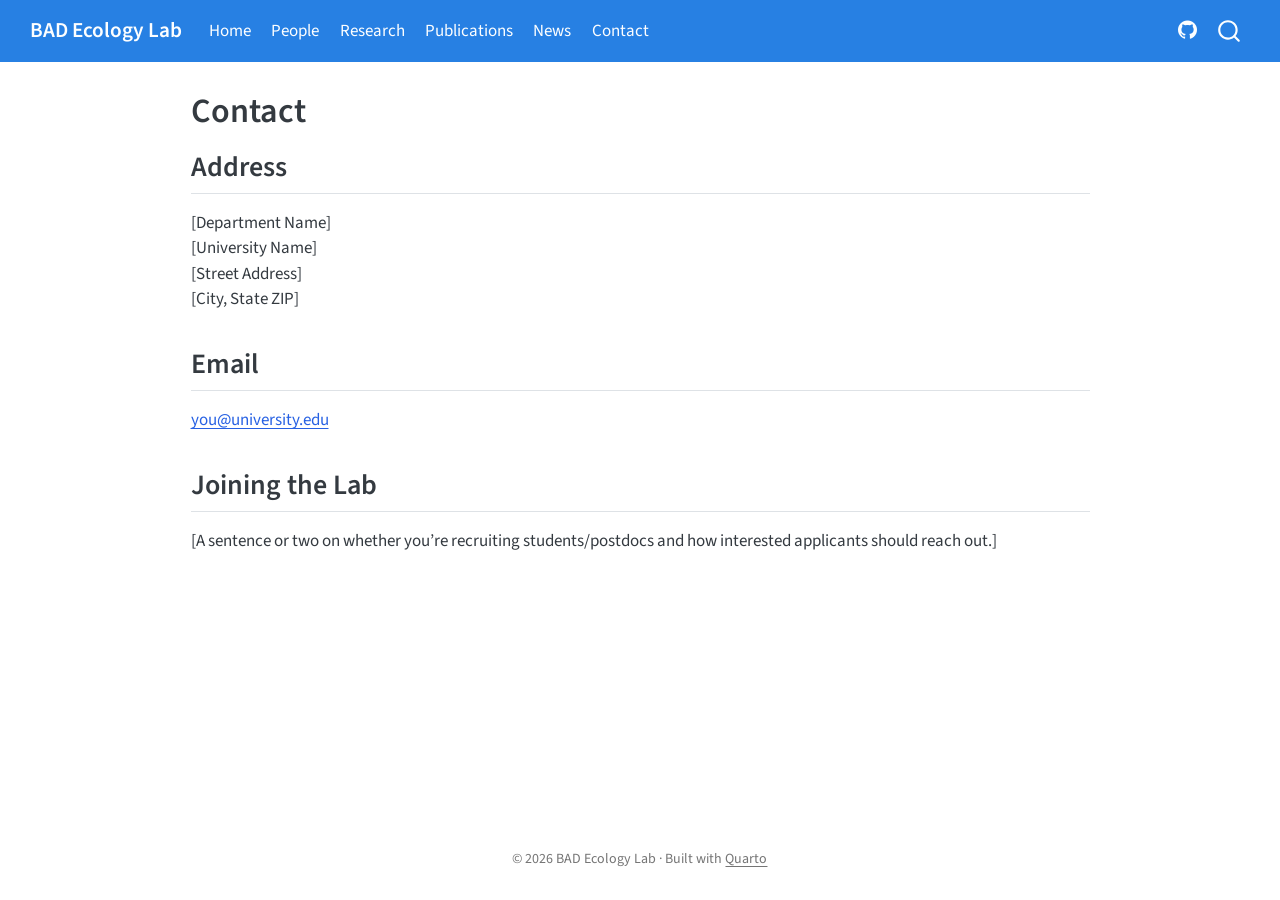
==== contact.html @ 3cd4a0d5 "Built site for gh-pages" ====
<!DOCTYPE html>
<html xmlns="http://www.w3.org/1999/xhtml" lang="en" xml:lang="en"><head>

<meta charset="utf-8">
<meta name="generator" content="quarto-1.10.18">

<meta name="viewport" content="width=device-width, initial-scale=1.0, user-scalable=yes">


<title>Contact – BAD Ecology Lab</title>
<style>
/* Default styles provided by pandoc.
** See https://pandoc.org/MANUAL.html#variables-for-html for config info.
*/
span.smallcaps{font-variant: small-caps;}
div.columns{display: flex; gap: 1.5em;}
div.column{flex: auto;}
@media screen {
div.columns{gap: min(4vw, 1.5em);}
div.column{overflow-x: auto;}
}
div.hanging-indent{margin-left: 1.5em; text-indent: -1.5em;}
ul.task-list{list-style: none;}
ul.task-list li input[type="checkbox"] {
  width: 0.8em;
  margin: 0 0.8em 0.2em -1em; /* quarto-specific, see https://github.com/quarto-dev/quarto-cli/issues/4556 */ 
  vertical-align: middle;
}
</style>


<script src="site_libs/quarto-nav/quarto-nav.js"></script>
<script src="site_libs/quarto-nav/headroom.min.js"></script>
<script src="site_libs/clipboard/clipboard.min.js"></script>
<script src="site_libs/quarto-search/autocomplete.umd.js"></script>
<script src="site_libs/quarto-search/fuse.min.js"></script>
<script src="site_libs/quarto-search/quarto-search.js"></script>
<meta name="quarto:offset" content="./">
<script src="site_libs/quarto-html/quarto.js" type="module"></script>
<script src="site_libs/quarto-html/tabsets/tabsets.js" type="module"></script>
<script src="site_libs/quarto-html/popper.min.js"></script>
<script src="site_libs/quarto-html/tippy.umd.min.js"></script>
<script src="site_libs/quarto-html/anchor.min.js"></script>
<link href="site_libs/quarto-html/tippy.css" rel="stylesheet">
<link href="site_libs/quarto-html/quarto-syntax-highlighting-64a204ab8560d761af7679ceaba22944.css" rel="stylesheet" id="quarto-text-highlighting-styles">
<script src="site_libs/bootstrap/bootstrap.min.js"></script>
<link href="site_libs/bootstrap/bootstrap-icons.css" rel="stylesheet">
<link href="site_libs/bootstrap/bootstrap-cc9a6e9edfa2cc96fd8eba962ce24035.min.css" rel="stylesheet" append-hash="true" id="quarto-bootstrap" data-mode="light">
<script id="quarto-search-options" type="application/json">{
  "location": "navbar",
  "copy-button": false,
  "collapse-after": 3,
  "panel-placement": "end",
  "type": "overlay",
  "limit": 50,
  "keyboard-shortcut": [
    "f",
    "/",
    "s"
  ],
  "show-item-context": false,
  "language": {
    "search-no-results-text": "No results",
    "search-matching-documents-text": "matching documents",
    "search-copy-link-title": "Copy link to search",
    "search-hide-matches-text": "Hide additional matches",
    "search-more-match-text": "more match in this document",
    "search-more-matches-text": "more matches in this document",
    "search-clear-button-title": "Clear",
    "search-text-placeholder": "",
    "search-detached-cancel-button-title": "Cancel",
    "search-submit-button-title": "Submit",
    "search-label": "Search"
  }
}</script>


<link rel="stylesheet" href="styles.css">
</head>

<body class="nav-fixed fullcontent quarto-light">

<div id="quarto-search-results"></div>
  <header id="quarto-header" class="headroom fixed-top">
    <nav class="navbar navbar-expand-lg " data-bs-theme="dark">
      <div class="navbar-container container-fluid">
      <div class="navbar-brand-container mx-auto">
    <a class="navbar-brand" href="./index.html">
    <span class="navbar-title">BAD Ecology Lab</span>
    </a>
  </div>
            <div id="quarto-search" class="" title="Search"></div>
          <button class="navbar-toggler" type="button" data-bs-toggle="collapse" data-bs-target="#navbarCollapse" aria-controls="navbarCollapse" role="menu" aria-expanded="false" aria-label="Toggle navigation" onclick="if (window.quartoToggleHeadroom) { window.quartoToggleHeadroom(); }">
  <span class="navbar-toggler-icon"></span>
</button>
          <div class="collapse navbar-collapse" id="navbarCollapse">
            <ul class="navbar-nav navbar-nav-scroll me-auto">
  <li class="nav-item">
    <a class="nav-link" href="./index.html"> 
<span class="menu-text">Home</span></a>
  </li>  
  <li class="nav-item">
    <a class="nav-link" href="./people.html"> 
<span class="menu-text">People</span></a>
  </li>  
  <li class="nav-item">
    <a class="nav-link" href="./research.html"> 
<span class="menu-text">Research</span></a>
  </li>  
  <li class="nav-item">
    <a class="nav-link" href="./publications.html"> 
<span class="menu-text">Publications</span></a>
  </li>  
  <li class="nav-item">
    <a class="nav-link" href="./news.html"> 
<span class="menu-text">News</span></a>
  </li>  
  <li class="nav-item">
    <a class="nav-link active" href="./contact.html" aria-current="page"> 
<span class="menu-text">Contact</span></a>
  </li>  
</ul>
            <ul class="navbar-nav navbar-nav-scroll ms-auto">
  <li class="nav-item compact">
    <a class="nav-link" href="https://github.com/BAD-EcoLab"> <i class="bi bi-github" role="img" aria-label="GitHub organization">
</i> 
<span class="menu-text"></span></a>
  </li>  
</ul>
          </div> <!-- /navcollapse -->
            <div class="quarto-navbar-tools">
</div>
      </div> <!-- /container-fluid -->
    </nav>
</header>
<!-- content -->
<div id="quarto-content" class="quarto-container page-columns page-rows-contents page-layout-article page-navbar">
<!-- sidebar -->
<!-- margin-sidebar -->
    
<!-- main -->
<main class="content" id="quarto-document-content">

<header id="title-block-header" class="quarto-title-block default">
<div class="quarto-title">
<h1 class="title">Contact</h1>
</div>



<div class="quarto-title-meta">

    
  
    
  </div>
  


</header>


<section id="address" class="level2">
<h2 class="anchored" data-anchor-id="address">Address</h2>
<p>[Department Name]<br>
[University Name]<br>
[Street Address]<br>
[City, State ZIP]</p>
</section>
<section id="email" class="level2">
<h2 class="anchored" data-anchor-id="email">Email</h2>
<p><a href="mailto:you@university.edu">you@university.edu</a></p>
</section>
<section id="joining-the-lab" class="level2">
<h2 class="anchored" data-anchor-id="joining-the-lab">Joining the Lab</h2>
<p>[A sentence or two on whether you’re recruiting students/postdocs and how interested applicants should reach out.]</p>


</section>

</main> <!-- /main -->
<script id="quarto-html-after-body" type="application/javascript">
  window.document.addEventListener("DOMContentLoaded", function (event) {
    const icon = "";
    const anchorJS = new window.AnchorJS();
    anchorJS.options = {
      placement: 'right',
      icon: icon
    };
    anchorJS.add('.anchored');
    const isCodeAnnotation = (el) => {
      for (const clz of el.classList) {
        if (clz.startsWith('code-annotation-')) {                     
          return true;
        }
      }
      return false;
    }
    const onCopySuccess = function(e) {
      // button target
      const button = e.trigger;
      // don't keep focus
      button.blur();
      // flash "checked"
      button.classList.add('code-copy-button-checked');
      var currentTitle = button.getAttribute("title");
      button.setAttribute("title", "Copied!");
      let tooltip;
      if (window.bootstrap) {
        button.setAttribute("data-bs-toggle", "tooltip");
        button.setAttribute("data-bs-placement", "left");
        button.setAttribute("data-bs-title", "Copied!");
        tooltip = new bootstrap.Tooltip(button, 
          { trigger: "manual", 
            customClass: "code-copy-button-tooltip",
            offset: [0, -8]});
        tooltip.show();    
      }
      setTimeout(function() {
        if (tooltip) {
          tooltip.hide();
          button.removeAttribute("data-bs-title");
          button.removeAttribute("data-bs-toggle");
          button.removeAttribute("data-bs-placement");
        }
        button.setAttribute("title", currentTitle);
        button.classList.remove('code-copy-button-checked');
      }, 1000);
      // clear code selection
      e.clearSelection();
    }
    const getTextToCopy = function(trigger) {
      const outerScaffold = trigger.parentElement.cloneNode(true);
      const codeEl = outerScaffold.querySelector('code');
      for (const childEl of codeEl.children) {
        if (isCodeAnnotation(childEl)) {
          childEl.remove();
        }
      }
      return codeEl.innerText;
    }
    const clipboard = new window.ClipboardJS('.code-copy-button:not([data-in-quarto-modal])', {
      text: getTextToCopy
    });
    clipboard.on('success', onCopySuccess);
    if (window.document.getElementById('quarto-embedded-source-code-modal')) {
      const clipboardModal = new window.ClipboardJS('.code-copy-button[data-in-quarto-modal]', {
        text: getTextToCopy,
        container: window.document.getElementById('quarto-embedded-source-code-modal')
      });
      clipboardModal.on('success', onCopySuccess);
    }
      var localhostRegex = new RegExp(/^(?:http|https):\/\/localhost\:?[0-9]*\//);
      var mailtoRegex = new RegExp(/^mailto:/);
        var filterRegex = new RegExp("https:\/\/bad-ecolab\.github\.io");
      var isInternal = (href) => {
          return filterRegex.test(href) || localhostRegex.test(href) || mailtoRegex.test(href);
      }
      // Inspect non-navigation links and adorn them if external
     var links = window.document.querySelectorAll('a[href]:not(.nav-link):not(.navbar-brand):not(.toc-action):not(.sidebar-link):not(.sidebar-item-toggle):not(.pagination-link):not(.no-external):not([aria-hidden]):not(.dropdown-item):not(.quarto-navigation-tool):not(.about-link)');
      for (var i=0; i<links.length; i++) {
        const link = links[i];
        if (!isInternal(link.href)) {
          // undo the damage that might have been done by quarto-nav.js in the case of
          // links that we want to consider external
          if (link.dataset.originalHref !== undefined) {
            link.href = link.dataset.originalHref;
          }
        }
      }
    function tippyHover(el, contentFn, onTriggerFn, onUntriggerFn) {
      const config = {
        allowHTML: true,
        maxWidth: 500,
        delay: 100,
        arrow: false,
        appendTo: function(el) {
            return el.parentElement;
        },
        interactive: true,
        interactiveBorder: 10,
        theme: 'quarto',
        placement: 'bottom-start',
      };
      if (contentFn) {
        config.content = contentFn;
      }
      if (onTriggerFn) {
        config.onTrigger = onTriggerFn;
      }
      if (onUntriggerFn) {
        config.onUntrigger = onUntriggerFn;
      }
      window.tippy(el, config); 
    }
    const noterefs = window.document.querySelectorAll('a[role="doc-noteref"]');
    for (var i=0; i<noterefs.length; i++) {
      const ref = noterefs[i];
      tippyHover(ref, function() {
        // use id or data attribute instead here
        let href = ref.getAttribute('data-footnote-href') || ref.getAttribute('href');
        try { href = new URL(href).hash; } catch {}
        const id = href.replace(/^#\/?/, "");
        const note = window.document.getElementById(id);
        if (note) {
          return note.innerHTML;
        } else {
          return "";
        }
      });
    }
    const xrefs = window.document.querySelectorAll('a.quarto-xref');
    const processXRef = (id, note) => {
      // Strip column container classes
      const stripColumnClz = (el) => {
        el.classList.remove("page-full", "page-columns");
        if (el.children) {
          for (const child of el.children) {
            stripColumnClz(child);
          }
        }
      }
      stripColumnClz(note)
      if (id === null || id.startsWith('sec-')) {
        // Special case sections, only their first couple elements
        const container = document.createElement("div");
        if (note.children && note.children.length > 2) {
          container.appendChild(note.children[0].cloneNode(true));
          for (let i = 1; i < note.children.length; i++) {
            const child = note.children[i];
            if (child.tagName === "P" && child.innerText === "") {
              continue;
            } else {
              container.appendChild(child.cloneNode(true));
              break;
            }
          }
          if (window.Quarto?.typesetMath) {
            window.Quarto.typesetMath(container);
          }
          return container.innerHTML
        } else {
          if (window.Quarto?.typesetMath) {
            window.Quarto.typesetMath(note);
          }
          return note.innerHTML;
        }
      } else {
        // Remove any anchor links if they are present
        const anchorLink = note.querySelector('a.anchorjs-link');
        if (anchorLink) {
          anchorLink.remove();
        }
        if (window.Quarto?.typesetMath) {
          window.Quarto.typesetMath(note);
        }
        if (note.classList.contains("callout")) {
          return note.outerHTML;
        } else {
          return note.innerHTML;
        }
      }
    }
    for (var i=0; i<xrefs.length; i++) {
      const xref = xrefs[i];
      tippyHover(xref, undefined, function(instance) {
        instance.disable();
        let url = xref.getAttribute('href');
        let hash = undefined; 
        if (url.startsWith('#')) {
          hash = url;
        } else {
          try { hash = new URL(url).hash; } catch {}
        }
        if (hash) {
          const id = hash.replace(/^#\/?/, "");
          const note = window.document.getElementById(id);
          if (note !== null) {
            try {
              const html = processXRef(id, note.cloneNode(true));
              instance.setContent(html);
            } finally {
              instance.enable();
              instance.show();
            }
          } else {
            // See if we can fetch this
            fetch(url.split('#')[0])
            .then(res => res.text())
            .then(html => {
              const parser = new DOMParser();
              const htmlDoc = parser.parseFromString(html, "text/html");
              const note = htmlDoc.getElementById(id);
              if (note !== null) {
                const html = processXRef(id, note);
                instance.setContent(html);
              } 
            }).finally(() => {
              instance.enable();
              instance.show();
            });
          }
        } else {
          // See if we can fetch a full url (with no hash to target)
          // This is a special case and we should probably do some content thinning / targeting
          fetch(url)
          .then(res => res.text())
          .then(html => {
            const parser = new DOMParser();
            const htmlDoc = parser.parseFromString(html, "text/html");
            const note = htmlDoc.querySelector('main.content');
            if (note !== null) {
              // This should only happen for chapter cross references
              // (since there is no id in the URL)
              // remove the first header
              if (note.children.length > 0 && note.children[0].tagName === "HEADER") {
                note.children[0].remove();
              }
              const html = processXRef(null, note);
              instance.setContent(html);
            } 
          }).finally(() => {
            instance.enable();
            instance.show();
          });
        }
      }, function(instance) {
      });
    }
        let selectedAnnoteEl;
        const selectorForAnnotation = ( cell, annotation) => {
          let cellAttr = 'data-code-cell="' + cell + '"';
          let lineAttr = 'data-code-annotation="' +  annotation + '"';
          const selector = 'span[' + cellAttr + '][' + lineAttr + ']';
          return selector;
        }
        const selectCodeLines = (annoteEl) => {
          const doc = window.document;
          const targetCell = annoteEl.getAttribute("data-target-cell");
          const targetAnnotation = annoteEl.getAttribute("data-target-annotation");
          const annoteSpan = window.document.querySelector(selectorForAnnotation(targetCell, targetAnnotation));
          const lines = annoteSpan.getAttribute("data-code-lines").split(",");
          const lineIds = lines.map((line) => {
            return targetCell + "-" + line;
          })
          let top = null;
          let height = null;
          let parent = null;
          if (lineIds.length > 0) {
              //compute the position of the single el (top and bottom and make a div)
              const el = window.document.getElementById(lineIds[0]);
              top = el.offsetTop;
              height = el.offsetHeight;
              parent = el.parentElement.parentElement;
            if (lineIds.length > 1) {
              const lastEl = window.document.getElementById(lineIds[lineIds.length - 1]);
              const bottom = lastEl.offsetTop + lastEl.offsetHeight;
              height = bottom - top;
            }
            if (top !== null && height !== null && parent !== null) {
              // cook up a div (if necessary) and position it 
              let div = window.document.getElementById("code-annotation-line-highlight");
              if (div === null) {
                div = window.document.createElement("div");
                div.setAttribute("id", "code-annotation-line-highlight");
                div.style.position = 'absolute';
                parent.appendChild(div);
              }
              div.style.top = top - 2 + "px";
              div.style.height = height + 4 + "px";
              div.style.left = 0;
              let gutterDiv = window.document.getElementById("code-annotation-line-highlight-gutter");
              if (gutterDiv === null) {
                gutterDiv = window.document.createElement("div");
                gutterDiv.setAttribute("id", "code-annotation-line-highlight-gutter");
                gutterDiv.style.position = 'absolute';
                const codeCell = window.document.getElementById(targetCell);
                const gutter = codeCell.querySelector('.code-annotation-gutter');
                gutter.appendChild(gutterDiv);
              }
              gutterDiv.style.top = top - 2 + "px";
              gutterDiv.style.height = height + 4 + "px";
            }
            selectedAnnoteEl = annoteEl;
          }
        };
        const unselectCodeLines = () => {
          const elementsIds = ["code-annotation-line-highlight", "code-annotation-line-highlight-gutter"];
          elementsIds.forEach((elId) => {
            const div = window.document.getElementById(elId);
            if (div) {
              div.remove();
            }
          });
          selectedAnnoteEl = undefined;
        };
          // Handle positioning of the toggle
      window.addEventListener(
        "resize",
        throttle(() => {
          elRect = undefined;
          if (selectedAnnoteEl) {
            selectCodeLines(selectedAnnoteEl);
          }
        }, 10)
      );
      function throttle(fn, ms) {
      let throttle = false;
      let timer;
        return (...args) => {
          if(!throttle) { // first call gets through
              fn.apply(this, args);
              throttle = true;
          } else { // all the others get throttled
              if(timer) clearTimeout(timer); // cancel #2
              timer = setTimeout(() => {
                fn.apply(this, args);
                timer = throttle = false;
              }, ms);
          }
        };
      }
        // Attach click handler to the DT
        const annoteDls = window.document.querySelectorAll('dt[data-target-cell]');
        for (const annoteDlNode of annoteDls) {
          annoteDlNode.addEventListener('click', (event) => {
            const clickedEl = event.target;
            if (clickedEl !== selectedAnnoteEl) {
              unselectCodeLines();
              const activeEl = window.document.querySelector('dt[data-target-cell].code-annotation-active');
              if (activeEl) {
                activeEl.classList.remove('code-annotation-active');
              }
              selectCodeLines(clickedEl);
              clickedEl.classList.add('code-annotation-active');
            } else {
              // Unselect the line
              unselectCodeLines();
              clickedEl.classList.remove('code-annotation-active');
            }
          });
        }
    const findCites = (el) => {
      const parentEl = el.parentElement;
      if (parentEl) {
        const cites = parentEl.dataset.cites;
        if (cites) {
          return {
            el,
            cites: cites.split(' ')
          };
        } else {
          return findCites(el.parentElement)
        }
      } else {
        return undefined;
      }
    };
    var bibliorefs = window.document.querySelectorAll('a[role="doc-biblioref"]');
    for (var i=0; i<bibliorefs.length; i++) {
      const ref = bibliorefs[i];
      const citeInfo = findCites(ref);
      if (citeInfo) {
        tippyHover(citeInfo.el, function() {
          var popup = window.document.createElement('div');
          citeInfo.cites.forEach(function(cite) {
            var citeDiv = window.document.createElement('div');
            citeDiv.classList.add('hanging-indent');
            citeDiv.classList.add('csl-entry');
            var biblioDiv = window.document.getElementById('ref-' + cite);
            if (biblioDiv) {
              citeDiv.innerHTML = biblioDiv.innerHTML;
            }
            popup.appendChild(citeDiv);
          });
          return popup.innerHTML;
        });
      }
    }
  });
  </script>
</div> <!-- /content -->
<footer class="footer">
  <div class="nav-footer">
    <div class="nav-footer-left">
      &nbsp;
    </div>   
    <div class="nav-footer-center">
<p>© 2026 BAD Ecology Lab · Built with <a href="https://quarto.org">Quarto</a></p>
</div>
    <div class="nav-footer-right">
      &nbsp;
    </div>
  </div>
</footer>




</body></html>
---- site_libs/quarto-html/tippy.css ----
.tippy-box[data-animation=fade][data-state=hidden]{opacity:0}[data-tippy-root]{max-width:calc(100vw - 10px)}.tippy-box{position:relative;background-color:#333;color:#fff;border-radius:4px;font-size:14px;line-height:1.4;white-space:normal;outline:0;transition-property:transform,visibility,opacity}.tippy-box[data-placement^=top]>.tippy-arrow{bottom:0}.tippy-box[data-placement^=top]>.tippy-arrow:before{bottom:-7px;left:0;border-width:8px 8px 0;border-top-color:initial;transform-origin:center top}.tippy-box[data-placement^=bottom]>.tippy-arrow{top:0}.tippy-box[data-placement^=bottom]>.tippy-arrow:before{top:-7px;left:0;border-width:0 8px 8px;border-bottom-color:initial;transform-origin:center bottom}.tippy-box[data-placement^=left]>.tippy-arrow{right:0}.tippy-box[data-placement^=left]>.tippy-arrow:before{border-width:8px 0 8px 8px;border-left-color:initial;right:-7px;transform-origin:center left}.tippy-box[data-placement^=right]>.tippy-arrow{left:0}.tippy-box[data-placement^=right]>.tippy-arrow:before{left:-7px;border-width:8px 8px 8px 0;border-right-color:initial;transform-origin:center right}.tippy-box[data-inertia][data-state=visible]{transition-timing-function:cubic-bezier(.54,1.5,.38,1.11)}.tippy-arrow{width:16px;height:16px;color:#333}.tippy-arrow:before{content:"";position:absolute;border-color:transparent;border-style:solid}.tippy-content{position:relative;padding:5px 9px;z-index:1}
---- site_libs/quarto-html/quarto-syntax-highlighting-64a204ab8560d761af7679ceaba22944.css ----
/* quarto syntax highlight colors */
:root {
  --quarto-hl-ot-color: #003B4F;
  --quarto-hl-at-color: #657422;
  --quarto-hl-ss-color: #20794D;
  --quarto-hl-an-color: #5E5E5E;
  --quarto-hl-fu-color: #4758AB;
  --quarto-hl-st-color: #20794D;
  --quarto-hl-cf-color: #003B4F;
  --quarto-hl-op-color: #5E5E5E;
  --quarto-hl-er-color: #AD0000;
  --quarto-hl-bn-color: #AD0000;
  --quarto-hl-al-color: #AD0000;
  --quarto-hl-va-color: #111111;
  --quarto-hl-bu-color: inherit;
  --quarto-hl-ex-color: inherit;
  --quarto-hl-pp-color: #AD0000;
  --quarto-hl-in-color: #5E5E5E;
  --quarto-hl-vs-color: #20794D;
  --quarto-hl-wa-color: #5E5E5E;
  --quarto-hl-do-color: #5E5E5E;
  --quarto-hl-im-color: #00769E;
  --quarto-hl-ch-color: #20794D;
  --quarto-hl-dt-color: #AD0000;
  --quarto-hl-fl-color: #AD0000;
  --quarto-hl-co-color: #5E5E5E;
  --quarto-hl-cv-color: #5E5E5E;
  --quarto-hl-cn-color: #8f5902;
  --quarto-hl-sc-color: #5E5E5E;
  --quarto-hl-dv-color: #AD0000;
  --quarto-hl-kw-color: #003B4F;
}

/* other quarto variables */
:root {
  --quarto-font-monospace: SFMono-Regular, Menlo, Monaco, Consolas, "Liberation Mono", "Courier New", monospace;
}

/* syntax highlight based on Pandoc's rules */
pre > code.sourceCode > span {
  color: #003B4F;
}

code.sourceCode > span {
  color: #003B4F;
}

div.sourceCode,
div.sourceCode pre.sourceCode {
  color: #003B4F;
}

/* Normal */
code span {
  color: #003B4F;
}

/* Alert */
code span.al {
  color: #AD0000;
  font-style: inherit;
}

/* Annotation */
code span.an {
  color: #5E5E5E;
  font-style: inherit;
}

/* Attribute */
code span.at {
  color: #657422;
  font-style: inherit;
}

/* BaseN */
code span.bn {
  color: #AD0000;
  font-style: inherit;
}

/* BuiltIn */
code span.bu {
  font-style: inherit;
}

/* ControlFlow */
code span.cf {
  color: #003B4F;
  font-weight: bold;
  font-style: inherit;
}

/* Char */
code span.ch {
  color: #20794D;
  font-style: inherit;
}

/* Constant */
code span.cn {
  color: #8f5902;
  font-style: inherit;
}

/* Comment */
code span.co {
  color: #5E5E5E;
  font-style: inherit;
}

/* CommentVar */
code span.cv {
  color: #5E5E5E;
  font-style: italic;
}

/* Documentation */
code span.do {
  color: #5E5E5E;
  font-style: italic;
}

/* DataType */
code span.dt {
  color: #AD0000;
  font-style: inherit;
}

/* DecVal */
code span.dv {
  color: #AD0000;
  font-style: inherit;
}

/* Error */
code span.er {
  color: #AD0000;
  font-style: inherit;
}

/* Extension */
code span.ex {
  font-style: inherit;
}

/* Float */
code span.fl {
  color: #AD0000;
  font-style: inherit;
}

/* Function */
code span.fu {
  color: #4758AB;
  font-style: inherit;
}

/* Import */
code span.im {
  color: #00769E;
  font-style: inherit;
}

/* Information */
code span.in {
  color: #5E5E5E;
  font-style: inherit;
}

/* Keyword */
code span.kw {
  color: #003B4F;
  font-weight: bold;
  font-style: inherit;
}

/* Operator */
code span.op {
  color: #5E5E5E;
  font-style: inherit;
}

/* Other */
code span.ot {
  color: #003B4F;
  font-style: inherit;
}

/* Preprocessor */
code span.pp {
  color: #AD0000;
  font-style: inherit;
}

/* SpecialChar */
code span.sc {
  color: #5E5E5E;
  font-style: inherit;
}

/* SpecialString */
code span.ss {
  color: #20794D;
  font-style: inherit;
}

/* String */
code span.st {
  color: #20794D;
  font-style: inherit;
}

/* Variable */
code span.va {
  color: #111111;
  font-style: inherit;
}

/* VerbatimString */
code span.vs {
  color: #20794D;
  font-style: inherit;
}

/* Warning */
code span.wa {
  color: #5E5E5E;
  font-style: italic;
}

.prevent-inlining {
  content: "</";
}

/*# sourceMappingURL=9d8d5bb603a83b8298b89080a598c93b.css.map */
---- styles.css ----
/* Add custom styling here. The site theme (cosmo) is set in _quarto.yml. */

.navbar-title {
  font-weight: 600;
}

.callout-note {
  font-size: 0.95em;
}
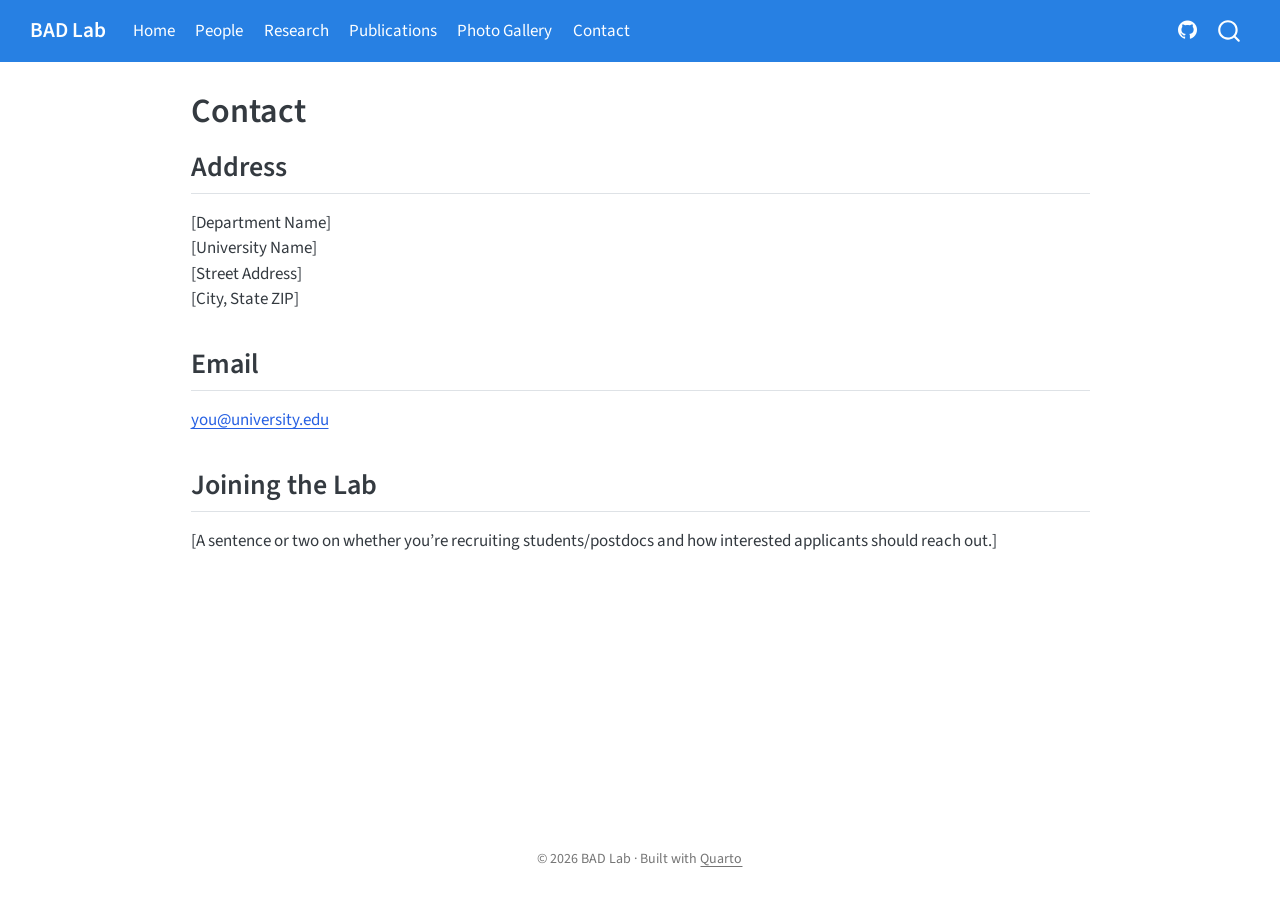
==== commit f1249673: "Built site for gh-pages" ====
--- a/contact.html
+++ b/contact.html
@@ -7,7 +7,7 @@
 <meta name="viewport" content="width=device-width, initial-scale=1.0, user-scalable=yes">
 
 
-<title>Contact – BAD Ecology Lab</title>
+<title>Contact – BAD Lab</title>
 <style>
 /* Default styles provided by pandoc.
 ** See https://pandoc.org/MANUAL.html#variables-for-html for config info.
@@ -86,7 +86,7 @@
       <div class="navbar-container container-fluid">
       <div class="navbar-brand-container mx-auto">
     <a class="navbar-brand" href="./index.html">
-    <span class="navbar-title">BAD Ecology Lab</span>
+    <span class="navbar-title">BAD Lab</span>
     </a>
   </div>
             <div id="quarto-search" class="" title="Search"></div>
@@ -112,8 +112,8 @@
 <span class="menu-text">Publications</span></a>
   </li>  
   <li class="nav-item">
-    <a class="nav-link" href="./news.html"> 
-<span class="menu-text">News</span></a>
+    <a class="nav-link" href="./photogallery.html"> 
+<span class="menu-text">Photo Gallery</span></a>
   </li>  
   <li class="nav-item">
     <a class="nav-link active" href="./contact.html" aria-current="page"> 
@@ -586,7 +586,7 @@
       &nbsp;
     </div>   
     <div class="nav-footer-center">
-<p>© 2026 BAD Ecology Lab · Built with <a href="https://quarto.org">Quarto</a></p>
+<p>© 2026 BAD Lab · Built with <a href="https://quarto.org">Quarto</a></p>
 </div>
     <div class="nav-footer-right">
       &nbsp;
--- a/styles.css
+++ b/styles.css
@@ -7,3 +7,20 @@
 .callout-note {
   font-size: 0.95em;
 }
+
+/* Adjust the title banner's height & title font size*/
+.quarto-title-block .quarto-title-banner {
+  padding-top: 11rem;
+  padding-bottom: 4rem;
+}
+.quarto-title-block .quarto-title-banner h1.title {
+  font-size: 1rem;
+}
+
+/* Dark gradient overlay so the title text stays readable over the photo */
+/*.quarto-title-block .quarto-title-banner {
+/*  background-image: linear-gradient(rgba(0, 0, 0, 0.45), rgba(0, 0, 0, 0.55)),
+    url("images/banner.jpg");
+  background-size: cover;
+  background-position: center}*/
+}
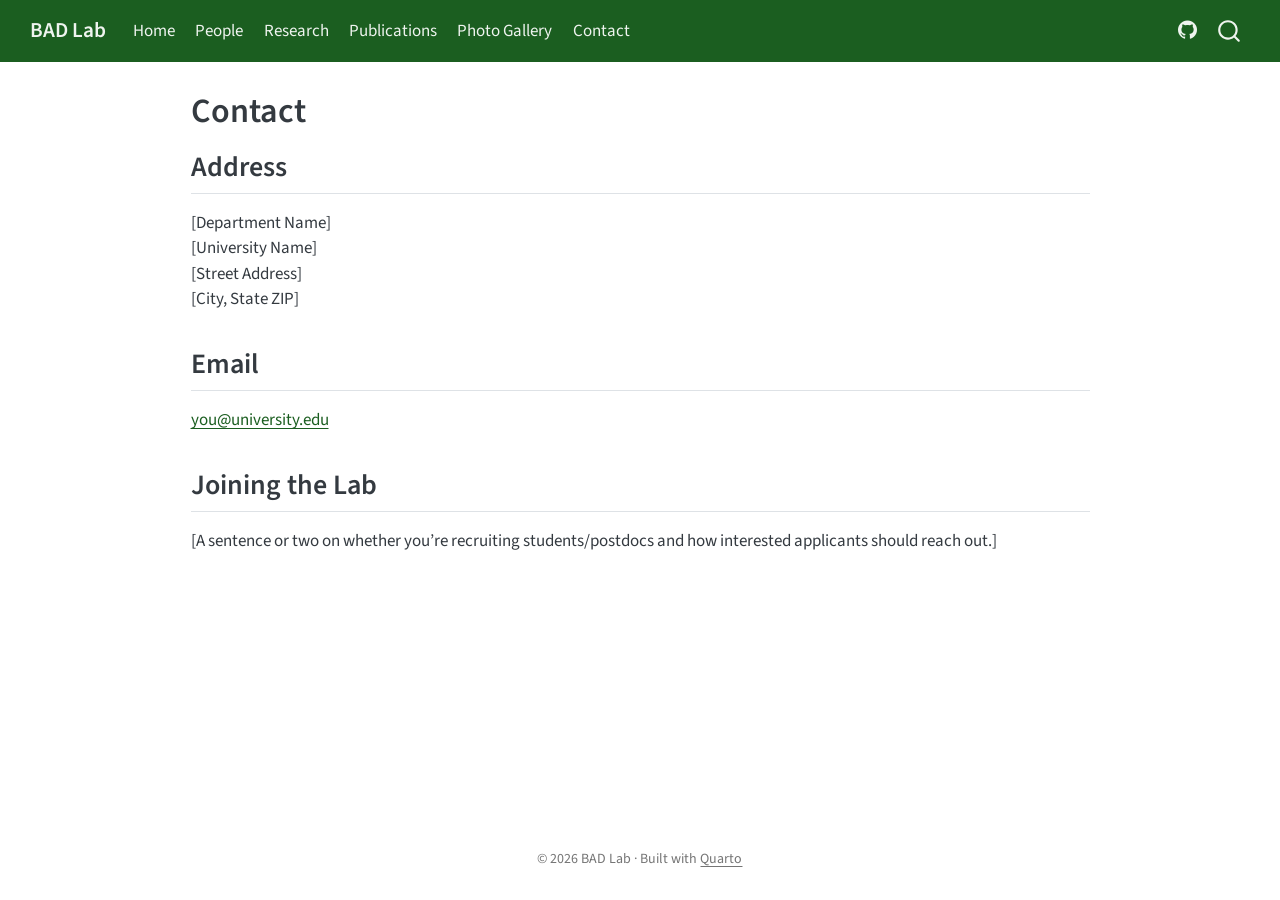
==== commit 4624999d: "Built site for gh-pages" ====
--- a/contact.html
+++ b/contact.html
@@ -2,7 +2,7 @@
 <html xmlns="http://www.w3.org/1999/xhtml" lang="en" xml:lang="en"><head>
 
 <meta charset="utf-8">
-<meta name="generator" content="quarto-1.10.18">
+<meta name="generator" content="quarto-1.10.19">
 
 <meta name="viewport" content="width=device-width, initial-scale=1.0, user-scalable=yes">
 
@@ -42,10 +42,10 @@
 <script src="site_libs/quarto-html/tippy.umd.min.js"></script>
 <script src="site_libs/quarto-html/anchor.min.js"></script>
 <link href="site_libs/quarto-html/tippy.css" rel="stylesheet">
-<link href="site_libs/quarto-html/quarto-syntax-highlighting-64a204ab8560d761af7679ceaba22944.css" rel="stylesheet" id="quarto-text-highlighting-styles">
+<link href="site_libs/quarto-html/quarto-syntax-highlighting-bf27225e3a48a9273f3daa8f8e829971.css" rel="stylesheet" id="quarto-text-highlighting-styles">
 <script src="site_libs/bootstrap/bootstrap.min.js"></script>
 <link href="site_libs/bootstrap/bootstrap-icons.css" rel="stylesheet">
-<link href="site_libs/bootstrap/bootstrap-cc9a6e9edfa2cc96fd8eba962ce24035.min.css" rel="stylesheet" append-hash="true" id="quarto-bootstrap" data-mode="light">
+<link href="site_libs/bootstrap/bootstrap-a917c098af665a5e0554073e17d5faed.min.css" rel="stylesheet" append-hash="true" id="quarto-bootstrap" data-mode="light">
 <script id="quarto-search-options" type="application/json">{
   "location": "navbar",
   "copy-button": false,
--- a/site_libs/quarto-html/quarto-syntax-highlighting-bf27225e3a48a9273f3daa8f8e829971.css
+++ b/site_libs/quarto-html/quarto-syntax-highlighting-bf27225e3a48a9273f3daa8f8e829971.css
@@ -0,0 +1,236 @@
+/* quarto syntax highlight colors */
+:root {
+  --quarto-hl-ot-color: #003B4F;
+  --quarto-hl-at-color: #657422;
+  --quarto-hl-ss-color: #20794D;
+  --quarto-hl-an-color: #5E5E5E;
+  --quarto-hl-fu-color: #4758AB;
+  --quarto-hl-st-color: #20794D;
+  --quarto-hl-cf-color: #003B4F;
+  --quarto-hl-op-color: #5E5E5E;
+  --quarto-hl-er-color: #AD0000;
+  --quarto-hl-bn-color: #AD0000;
+  --quarto-hl-al-color: #AD0000;
+  --quarto-hl-va-color: #111111;
+  --quarto-hl-bu-color: inherit;
+  --quarto-hl-ex-color: inherit;
+  --quarto-hl-pp-color: #AD0000;
+  --quarto-hl-in-color: #5E5E5E;
+  --quarto-hl-vs-color: #20794D;
+  --quarto-hl-wa-color: #5E5E5E;
+  --quarto-hl-do-color: #5E5E5E;
+  --quarto-hl-im-color: #00769E;
+  --quarto-hl-ch-color: #20794D;
+  --quarto-hl-dt-color: #AD0000;
+  --quarto-hl-fl-color: #AD0000;
+  --quarto-hl-co-color: #5E5E5E;
+  --quarto-hl-cv-color: #5E5E5E;
+  --quarto-hl-cn-color: #8f5902;
+  --quarto-hl-sc-color: #5E5E5E;
+  --quarto-hl-dv-color: #AD0000;
+  --quarto-hl-kw-color: #003B4F;
+}
+
+/* other quarto variables */
+:root {
+  --quarto-font-monospace: SFMono-Regular, Menlo, Monaco, Consolas, "Liberation Mono", "Courier New", monospace;
+}
+
+/* syntax highlight based on Pandoc's rules */
+pre > code.sourceCode > span {
+  color: #003B4F;
+}
+
+code.sourceCode > span {
+  color: #003B4F;
+}
+
+div.sourceCode,
+div.sourceCode pre.sourceCode {
+  color: #003B4F;
+}
+
+/* Normal */
+code span {
+  color: #003B4F;
+}
+
+/* Alert */
+code span.al {
+  color: #AD0000;
+  font-style: inherit;
+}
+
+/* Annotation */
+code span.an {
+  color: #5E5E5E;
+  font-style: inherit;
+}
+
+/* Attribute */
+code span.at {
+  color: #657422;
+  font-style: inherit;
+}
+
+/* BaseN */
+code span.bn {
+  color: #AD0000;
+  font-style: inherit;
+}
+
+/* BuiltIn */
+code span.bu {
+  font-style: inherit;
+}
+
+/* ControlFlow */
+code span.cf {
+  color: #003B4F;
+  font-weight: bold;
+  font-style: inherit;
+}
+
+/* Char */
+code span.ch {
+  color: #20794D;
+  font-style: inherit;
+}
+
+/* Constant */
+code span.cn {
+  color: #8f5902;
+  font-style: inherit;
+}
+
+/* Comment */
+code span.co {
+  color: #5E5E5E;
+  font-style: inherit;
+}
+
+/* CommentVar */
+code span.cv {
+  color: #5E5E5E;
+  font-style: italic;
+}
+
+/* Documentation */
+code span.do {
+  color: #5E5E5E;
+  font-style: italic;
+}
+
+/* DataType */
+code span.dt {
+  color: #AD0000;
+  font-style: inherit;
+}
+
+/* DecVal */
+code span.dv {
+  color: #AD0000;
+  font-style: inherit;
+}
+
+/* Error */
+code span.er {
+  color: #AD0000;
+  font-style: inherit;
+}
+
+/* Extension */
+code span.ex {
+  font-style: inherit;
+}
+
+/* Float */
+code span.fl {
+  color: #AD0000;
+  font-style: inherit;
+}
+
+/* Function */
+code span.fu {
+  color: #4758AB;
+  font-style: inherit;
+}
+
+/* Import */
+code span.im {
+  color: #00769E;
+  font-style: inherit;
+}
+
+/* Information */
+code span.in {
+  color: #5E5E5E;
+  font-style: inherit;
+}
+
+/* Keyword */
+code span.kw {
+  color: #003B4F;
+  font-weight: bold;
+  font-style: inherit;
+}
+
+/* Operator */
+code span.op {
+  color: #5E5E5E;
+  font-style: inherit;
+}
+
+/* Other */
+code span.ot {
+  color: #003B4F;
+  font-style: inherit;
+}
+
+/* Preprocessor */
+code span.pp {
+  color: #AD0000;
+  font-style: inherit;
+}
+
+/* SpecialChar */
+code span.sc {
+  color: #5E5E5E;
+  font-style: inherit;
+}
+
+/* SpecialString */
+code span.ss {
+  color: #20794D;
+  font-style: inherit;
+}
+
+/* String */
+code span.st {
+  color: #20794D;
+  font-style: inherit;
+}
+
+/* Variable */
+code span.va {
+  color: #111111;
+  font-style: inherit;
+}
+
+/* VerbatimString */
+code span.vs {
+  color: #20794D;
+  font-style: inherit;
+}
+
+/* Warning */
+code span.wa {
+  color: #5E5E5E;
+  font-style: italic;
+}
+
+.prevent-inlining {
+  content: "</";
+}
+
+/*# sourceMappingURL=8be38f48d34c45af72792cbd699585e7.css.map */
--- a/styles.css
+++ b/styles.css
@@ -23,4 +23,41 @@
     url("images/banner.jpg");
   background-size: cover;
   background-position: center}*/
-}+
+/* --- People page -------------------------------------------------------- */
+/* Vertical breathing room between each person's grid block. */
+.grid.person {
+  margin-bottom: 2.5rem;
+}
+
+/* --- Photo Gallery carousel --------------------------------------------- */
+/* Lock every slide to the same shape so the page doesn't jump between
+   photos of differing dimensions. Change the aspect-ratio to taste. */
+#lab-gallery .carousel-item img {
+  width: 100%;
+  aspect-ratio: 3 / 2;
+  object-fit: cover;
+  border-radius: 8px;
+}
+
+/* Bootstrap hides carousel captions below the md breakpoint; show them at
+   every width, and add a scrim so text stays readable over bright photos. */
+#lab-gallery .carousel-caption {
+  display: block;
+  left: 0;
+  right: 0;
+  bottom: 0;
+  padding: 2.5rem 1.5rem 1rem;
+  background: linear-gradient(rgba(0, 0, 0, 0), rgba(0, 0, 0, 0.65));
+  border-bottom-left-radius: 8px;
+  border-bottom-right-radius: 8px;
+}
+
+#lab-gallery .carousel-caption p {
+  margin-bottom: 0;
+}
+
+/* Dim the indicator strip so it reads against light photos. */
+#lab-gallery .carousel-indicators {
+  margin-bottom: 0.5rem;
+}
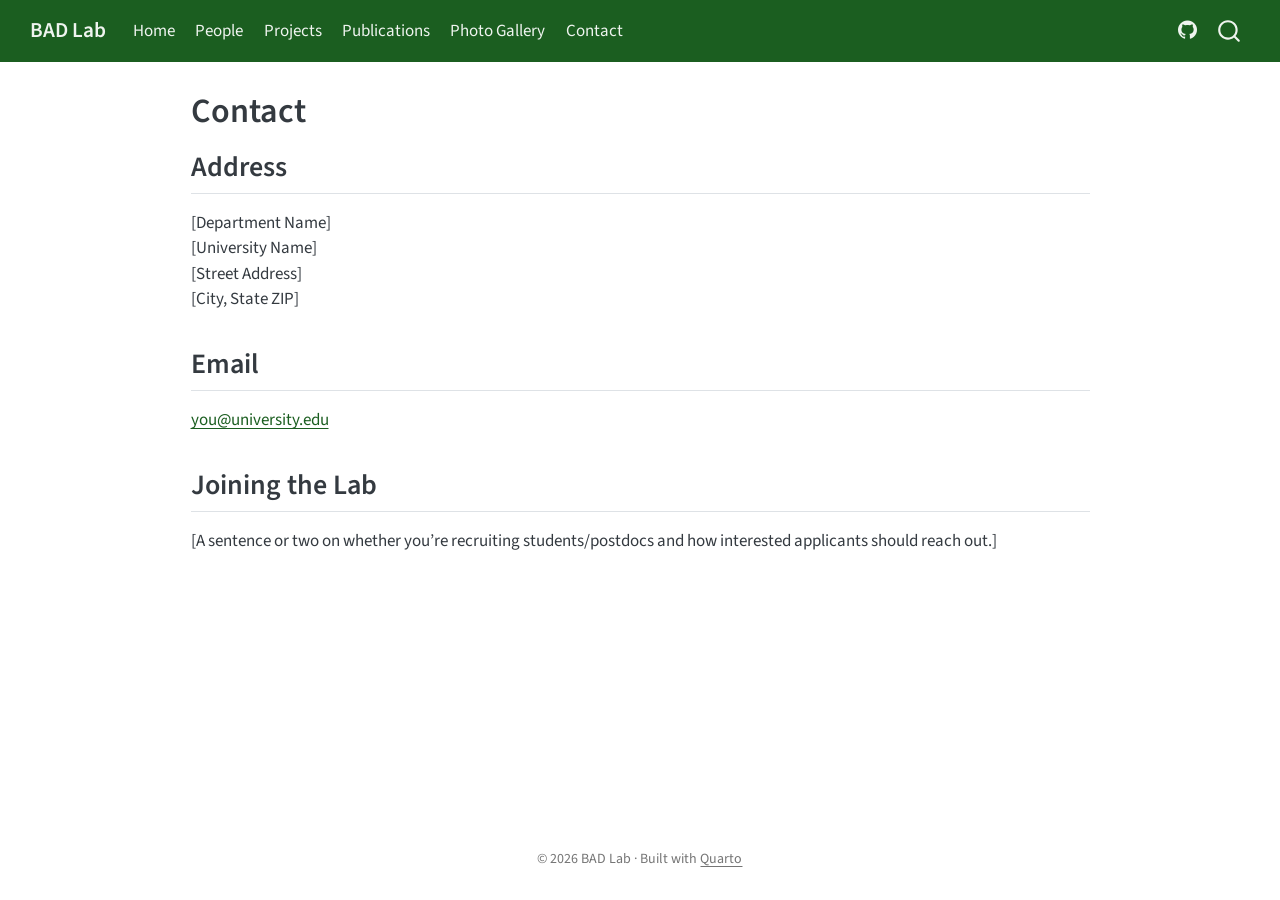
==== commit d908c05d: "Built site for gh-pages" ====
--- a/contact.html
+++ b/contact.html
@@ -105,7 +105,7 @@
   </li>  
   <li class="nav-item">
     <a class="nav-link" href="./research.html"> 
-<span class="menu-text">Research</span></a>
+<span class="menu-text">Projects</span></a>
   </li>  
   <li class="nav-item">
     <a class="nav-link" href="./publications.html"> 
--- a/styles.css
+++ b/styles.css
@@ -61,3 +61,146 @@
 #lab-gallery .carousel-indicators {
   margin-bottom: 0.5rem;
 }
+
+/* --- Research projects (built by _projects.lua) ------------------------- */
+/* Tile row: as many tiles per row as fit at 150px or wider. */
+.project-tiles {
+  display: grid;
+  grid-template-columns: repeat(auto-fit, minmax(150px, 1fr));
+  gap: 0.75rem;
+  margin: 1.25rem 0 0.5rem;
+}
+
+.project-tile {
+  display: flex;
+  flex-direction: column;
+  padding: 0;
+  overflow: hidden;
+  background: var(--bs-body-bg);
+  color: var(--bs-body-color);
+  border: 2px solid var(--bs-border-color);
+  border-radius: 8px;
+  transition: border-color 0.15s, box-shadow 0.15s, transform 0.15s;
+}
+
+.project-tile img,
+.project-tile-img {
+  display: block;
+  width: 100%;
+  aspect-ratio: 3 / 2;
+  object-fit: cover;
+}
+
+/* Stand-in for a project with no image. */
+.project-tile-img {
+  background: rgba(var(--bs-primary-rgb), 0.15);
+}
+
+/* flex: 1 keeps every tile in a row the same height when labels wrap. */
+.project-tile-label {
+  flex: 1;
+  display: flex;
+  align-items: center;
+  justify-content: center;
+  padding: 0.5rem;
+  font-weight: 600;
+  font-size: 0.95rem;
+  line-height: 1.25;
+}
+
+.project-tile:hover {
+  border-color: rgba(var(--bs-primary-rgb), 0.5);
+  box-shadow: 0 4px 10px rgba(0, 0, 0, 0.12);
+  transform: translateY(-2px);
+}
+
+.project-tile:focus-visible {
+  outline: 3px solid rgba(var(--bs-primary-rgb), 0.5);
+  outline-offset: 2px;
+}
+
+.project-tile.active {
+  border-color: var(--bs-primary);
+}
+
+.project-tile.active .project-tile-label {
+  background: var(--bs-primary);
+  color: #fff;
+}
+
+/* The display area. Quarto styles every .tab-content as the open-topped
+   body of a tabset; draw a full card instead. */
+.research-projects .project-panels {
+  margin: 1rem 0 0;
+  padding: 1.25rem 1.5rem;
+  border: 1px solid var(--bs-border-color);
+  border-radius: 8px;
+}
+
+.project-panel :is(h2, h3, h4):first-child {
+  margin-top: 0;
+}
+
+/* Clear the fixed navbar when the page scrolls to a project. */
+.project-panels,
+.project-panel {
+  scroll-margin-top: 5rem;
+}
+
+/* Image beside the text on wider screens, stacked above it on phones. */
+.project-body {
+  display: grid;
+  grid-template-columns: 5fr 7fr;
+  gap: 1.5rem;
+  align-items: start;
+}
+
+.project-body.no-image {
+  grid-template-columns: 1fr;
+}
+
+@media (max-width: 767.98px) {
+  .project-body {
+    grid-template-columns: 1fr;
+  }
+  .research-projects .project-panels {
+    padding: 1rem;
+  }
+}
+
+.project-image img {
+  border-radius: 8px;
+}
+
+.project-image > :last-child,
+.project-text > :last-child {
+  margin-bottom: 0;
+}
+
+.project-pager {
+  display: flex;
+  justify-content: space-between;
+  align-items: center;
+  margin-top: 1.5rem;
+  padding-top: 1rem;
+  border-top: 1px solid var(--bs-border-color);
+}
+
+.project-count {
+  color: var(--bs-secondary-color);
+  font-size: 0.9rem;
+}
+
+/* A printed page gets every project, one after another. The !important
+   is needed to beat Quarto's own rule hiding inactive tabs. */
+@media print {
+  .project-tiles,
+  .project-pager {
+    display: none;
+  }
+  .research-projects .tab-content > .tab-pane {
+    display: block !important;
+    opacity: 1;
+    margin-bottom: 2rem;
+  }
+}
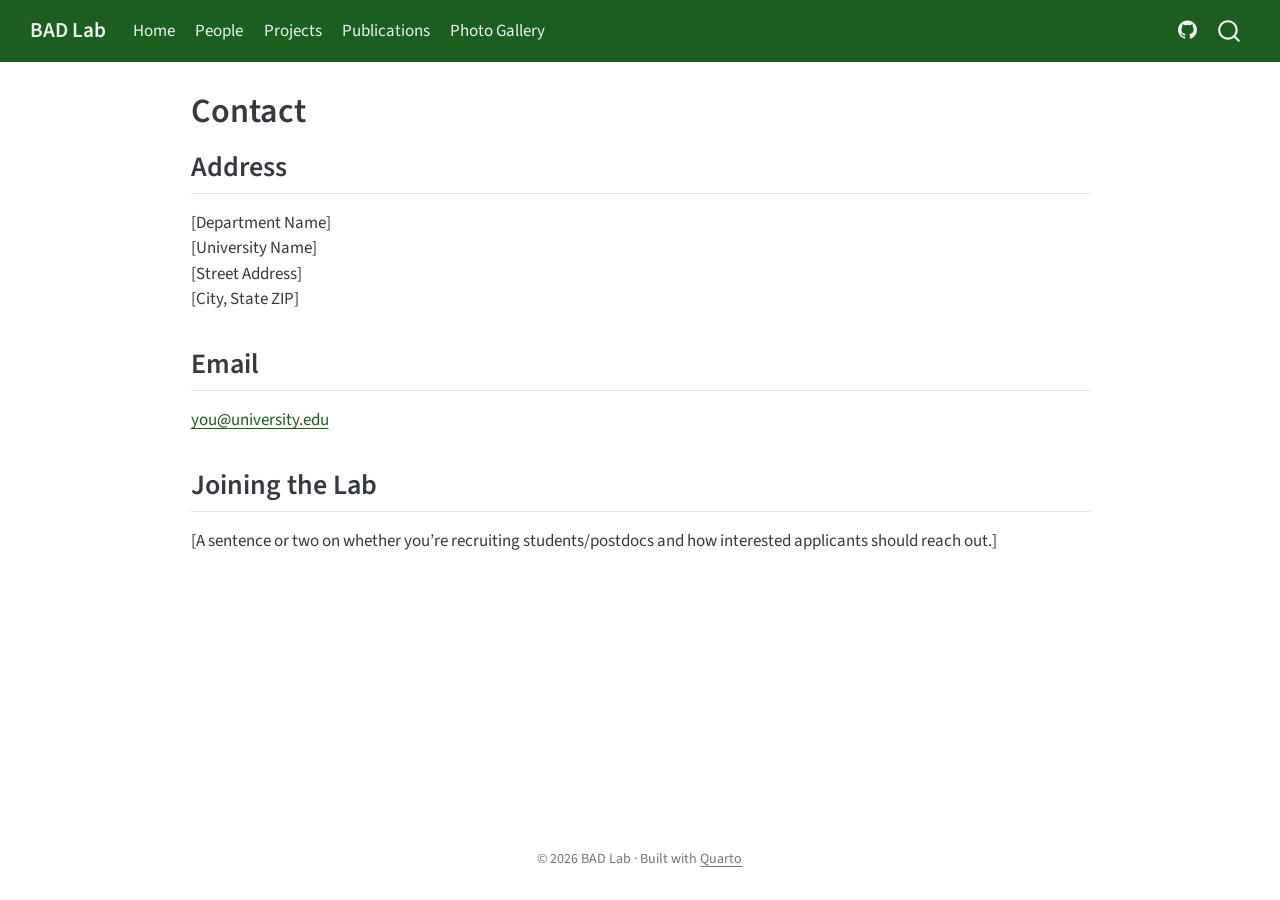
==== commit a09c673b: "Built site for gh-pages" ====
--- a/contact.html
+++ b/contact.html
@@ -115,10 +115,6 @@
     <a class="nav-link" href="./photogallery.html"> 
 <span class="menu-text">Photo Gallery</span></a>
   </li>  
-  <li class="nav-item">
-    <a class="nav-link active" href="./contact.html" aria-current="page"> 
-<span class="menu-text">Contact</span></a>
-  </li>  
 </ul>
             <ul class="navbar-nav navbar-nav-scroll ms-auto">
   <li class="nav-item compact">
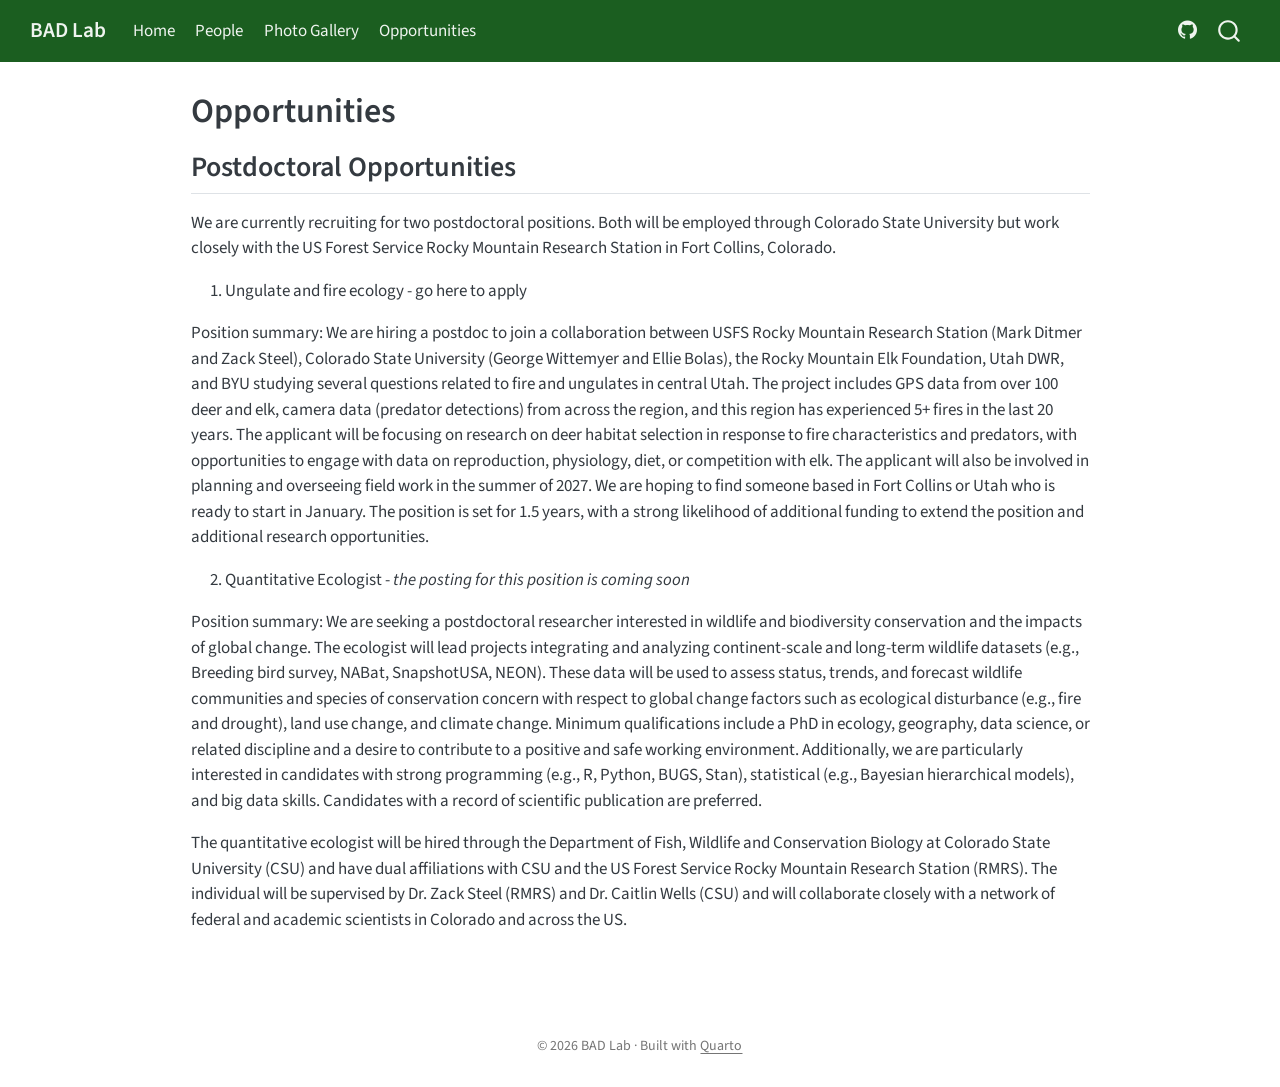
==== commit 2641e24b: "Built site for gh-pages" ====
--- a/contact.html
+++ b/contact.html
@@ -2,12 +2,12 @@
 <html xmlns="http://www.w3.org/1999/xhtml" lang="en" xml:lang="en"><head>
 
 <meta charset="utf-8">
-<meta name="generator" content="quarto-1.10.19">
+<meta name="generator" content="quarto-1.10.20">
 
 <meta name="viewport" content="width=device-width, initial-scale=1.0, user-scalable=yes">
 
 
-<title>Contact – BAD Lab</title>
+<title>Opportunities – BAD Lab</title>
 <style>
 /* Default styles provided by pandoc.
 ** See https://pandoc.org/MANUAL.html#variables-for-html for config info.
@@ -42,10 +42,10 @@
 <script src="site_libs/quarto-html/tippy.umd.min.js"></script>
 <script src="site_libs/quarto-html/anchor.min.js"></script>
 <link href="site_libs/quarto-html/tippy.css" rel="stylesheet">
-<link href="site_libs/quarto-html/quarto-syntax-highlighting-bf27225e3a48a9273f3daa8f8e829971.css" rel="stylesheet" id="quarto-text-highlighting-styles">
+<link href="site_libs/quarto-html/quarto-syntax-highlighting-17888a1159294d3eb470f19f6f52f5a5.css" rel="stylesheet" id="quarto-text-highlighting-styles">
 <script src="site_libs/bootstrap/bootstrap.min.js"></script>
 <link href="site_libs/bootstrap/bootstrap-icons.css" rel="stylesheet">
-<link href="site_libs/bootstrap/bootstrap-a917c098af665a5e0554073e17d5faed.min.css" rel="stylesheet" append-hash="true" id="quarto-bootstrap" data-mode="light">
+<link href="site_libs/bootstrap/bootstrap-cf3895344c008928cbd606fecc64aed8.min.css" rel="stylesheet" append-hash="true" id="quarto-bootstrap" data-mode="light">
 <script id="quarto-search-options" type="application/json">{
   "location": "navbar",
   "copy-button": false,
@@ -104,16 +104,12 @@
 <span class="menu-text">People</span></a>
   </li>  
   <li class="nav-item">
-    <a class="nav-link" href="./research.html"> 
-<span class="menu-text">Projects</span></a>
+    <a class="nav-link" href="./photogallery.html"> 
+<span class="menu-text">Photo Gallery</span></a>
   </li>  
   <li class="nav-item">
-    <a class="nav-link" href="./publications.html"> 
-<span class="menu-text">Publications</span></a>
-  </li>  
-  <li class="nav-item">
-    <a class="nav-link" href="./photogallery.html"> 
-<span class="menu-text">Photo Gallery</span></a>
+    <a class="nav-link active" href="./contact.html" aria-current="page"> 
+<span class="menu-text">Opportunities</span></a>
   </li>  
 </ul>
             <ul class="navbar-nav navbar-nav-scroll ms-auto">
@@ -139,7 +135,7 @@
 
 <header id="title-block-header" class="quarto-title-block default">
 <div class="quarto-title">
-<h1 class="title">Contact</h1>
+<h1 class="title">Opportunities</h1>
 </div>
 
 
@@ -156,20 +152,18 @@
 </header>
 
 
-<section id="address" class="level2">
-<h2 class="anchored" data-anchor-id="address">Address</h2>
-<p>[Department Name]<br>
-[University Name]<br>
-[Street Address]<br>
-[City, State ZIP]</p>
-</section>
-<section id="email" class="level2">
-<h2 class="anchored" data-anchor-id="email">Email</h2>
-<p><a href="mailto:you@university.edu">you@university.edu</a></p>
-</section>
-<section id="joining-the-lab" class="level2">
-<h2 class="anchored" data-anchor-id="joining-the-lab">Joining the Lab</h2>
-<p>[A sentence or two on whether you’re recruiting students/postdocs and how interested applicants should reach out.]</p>
+<section id="postdoctoral-opportunities" class="level2">
+<h2 class="anchored" data-anchor-id="postdoctoral-opportunities">Postdoctoral Opportunities</h2>
+<p>We are currently recruiting for two postdoctoral positions. Both will be employed through Colorado State University but work closely with the US Forest Service Rocky Mountain Research Station in Fort Collins, Colorado.</p>
+<ol type="1">
+<li>Ungulate and fire ecology - go here to apply</li>
+</ol>
+<p>Position summary: We are hiring a postdoc to join a collaboration between USFS Rocky Mountain Research Station (Mark Ditmer and Zack Steel), Colorado State University (George Wittemyer and Ellie Bolas), the Rocky Mountain Elk Foundation, Utah DWR, and BYU studying several questions related to fire and ungulates in central Utah. The project includes GPS data from over 100 deer and elk, camera data (predator detections) from across the region, and this region has experienced 5+ fires in the last 20 years. The applicant will be focusing on research on deer habitat selection in response to fire characteristics and predators, with opportunities to engage with data on reproduction, physiology, diet, or competition with elk. The applicant will also be involved in planning and overseeing field work in the summer of 2027. We are hoping to find someone based in Fort Collins or Utah who is ready to start in January. The position is set for 1.5 years, with a strong likelihood of additional funding to extend the position and additional research opportunities.</p>
+<ol start="2" type="1">
+<li>Quantitative Ecologist - <em>the posting for this position is coming soon</em></li>
+</ol>
+<p>Position summary: We are seeking a postdoctoral researcher interested in wildlife and biodiversity conservation and the impacts of global change. The ecologist will lead projects integrating and analyzing continent-scale and long-term wildlife datasets (e.g., Breeding bird survey, NABat, SnapshotUSA, NEON). These data will be used to assess status, trends, and forecast wildlife communities and species of conservation concern with respect to global change factors such as ecological disturbance (e.g., fire and drought), land use change, and climate change. Minimum qualifications include a PhD in ecology, geography, data science, or related discipline and a desire to contribute to a positive and safe working environment. Additionally, we are particularly interested in candidates with strong programming (e.g., R, Python, BUGS, Stan), statistical (e.g., Bayesian hierarchical models), and big data skills. Candidates with a record of scientific publication are preferred.</p>
+<p>The quantitative ecologist will be hired through the Department of Fish, Wildlife and Conservation Biology at Colorado State University (CSU) and have dual affiliations with CSU and the US Forest Service Rocky Mountain Research Station (RMRS). The individual will be supervised by Dr.&nbsp;Zack Steel (RMRS) and Dr.&nbsp;Caitlin Wells (CSU) and will collaborate closely with a network of federal and academic scientists in Colorado and across the US.</p>
 
 
 </section>
--- a/site_libs/quarto-html/quarto-syntax-highlighting-17888a1159294d3eb470f19f6f52f5a5.css
+++ b/site_libs/quarto-html/quarto-syntax-highlighting-17888a1159294d3eb470f19f6f52f5a5.css
@@ -0,0 +1,236 @@
+/* quarto syntax highlight colors */
+:root {
+  --quarto-hl-ot-color: #003B4F;
+  --quarto-hl-at-color: #657422;
+  --quarto-hl-ss-color: #20794D;
+  --quarto-hl-an-color: #5E5E5E;
+  --quarto-hl-fu-color: #4758AB;
+  --quarto-hl-st-color: #20794D;
+  --quarto-hl-cf-color: #003B4F;
+  --quarto-hl-op-color: #5E5E5E;
+  --quarto-hl-er-color: #AD0000;
+  --quarto-hl-bn-color: #AD0000;
+  --quarto-hl-al-color: #AD0000;
+  --quarto-hl-va-color: #111111;
+  --quarto-hl-bu-color: inherit;
+  --quarto-hl-ex-color: inherit;
+  --quarto-hl-pp-color: #AD0000;
+  --quarto-hl-in-color: #5E5E5E;
+  --quarto-hl-vs-color: #20794D;
+  --quarto-hl-wa-color: #5E5E5E;
+  --quarto-hl-do-color: #5E5E5E;
+  --quarto-hl-im-color: #00769E;
+  --quarto-hl-ch-color: #20794D;
+  --quarto-hl-dt-color: #AD0000;
+  --quarto-hl-fl-color: #AD0000;
+  --quarto-hl-co-color: #5E5E5E;
+  --quarto-hl-cv-color: #5E5E5E;
+  --quarto-hl-cn-color: #8f5902;
+  --quarto-hl-sc-color: #5E5E5E;
+  --quarto-hl-dv-color: #AD0000;
+  --quarto-hl-kw-color: #003B4F;
+}
+
+/* other quarto variables */
+:root {
+  --quarto-font-monospace: SFMono-Regular, Menlo, Monaco, Consolas, "Liberation Mono", "Courier New", monospace;
+}
+
+/* syntax highlight based on Pandoc's rules */
+pre > code.sourceCode > span {
+  color: #003B4F;
+}
+
+code.sourceCode > span {
+  color: #003B4F;
+}
+
+div.sourceCode,
+div.sourceCode pre.sourceCode {
+  color: #003B4F;
+}
+
+/* Normal */
+code span {
+  color: #003B4F;
+}
+
+/* Alert */
+code span.al {
+  color: #AD0000;
+  font-style: inherit;
+}
+
+/* Annotation */
+code span.an {
+  color: #5E5E5E;
+  font-style: inherit;
+}
+
+/* Attribute */
+code span.at {
+  color: #657422;
+  font-style: inherit;
+}
+
+/* BaseN */
+code span.bn {
+  color: #AD0000;
+  font-style: inherit;
+}
+
+/* BuiltIn */
+code span.bu {
+  font-style: inherit;
+}
+
+/* ControlFlow */
+code span.cf {
+  color: #003B4F;
+  font-weight: bold;
+  font-style: inherit;
+}
+
+/* Char */
+code span.ch {
+  color: #20794D;
+  font-style: inherit;
+}
+
+/* Constant */
+code span.cn {
+  color: #8f5902;
+  font-style: inherit;
+}
+
+/* Comment */
+code span.co {
+  color: #5E5E5E;
+  font-style: inherit;
+}
+
+/* CommentVar */
+code span.cv {
+  color: #5E5E5E;
+  font-style: italic;
+}
+
+/* Documentation */
+code span.do {
+  color: #5E5E5E;
+  font-style: italic;
+}
+
+/* DataType */
+code span.dt {
+  color: #AD0000;
+  font-style: inherit;
+}
+
+/* DecVal */
+code span.dv {
+  color: #AD0000;
+  font-style: inherit;
+}
+
+/* Error */
+code span.er {
+  color: #AD0000;
+  font-style: inherit;
+}
+
+/* Extension */
+code span.ex {
+  font-style: inherit;
+}
+
+/* Float */
+code span.fl {
+  color: #AD0000;
+  font-style: inherit;
+}
+
+/* Function */
+code span.fu {
+  color: #4758AB;
+  font-style: inherit;
+}
+
+/* Import */
+code span.im {
+  color: #00769E;
+  font-style: inherit;
+}
+
+/* Information */
+code span.in {
+  color: #5E5E5E;
+  font-style: inherit;
+}
+
+/* Keyword */
+code span.kw {
+  color: #003B4F;
+  font-weight: bold;
+  font-style: inherit;
+}
+
+/* Operator */
+code span.op {
+  color: #5E5E5E;
+  font-style: inherit;
+}
+
+/* Other */
+code span.ot {
+  color: #003B4F;
+  font-style: inherit;
+}
+
+/* Preprocessor */
+code span.pp {
+  color: #AD0000;
+  font-style: inherit;
+}
+
+/* SpecialChar */
+code span.sc {
+  color: #5E5E5E;
+  font-style: inherit;
+}
+
+/* SpecialString */
+code span.ss {
+  color: #20794D;
+  font-style: inherit;
+}
+
+/* String */
+code span.st {
+  color: #20794D;
+  font-style: inherit;
+}
+
+/* Variable */
+code span.va {
+  color: #111111;
+  font-style: inherit;
+}
+
+/* VerbatimString */
+code span.vs {
+  color: #20794D;
+  font-style: inherit;
+}
+
+/* Warning */
+code span.wa {
+  color: #5E5E5E;
+  font-style: italic;
+}
+
+.prevent-inlining {
+  content: "</";
+}
+
+/*# sourceMappingURL=fadfc755eec066e9e3d699cf819c3e33.css.map */
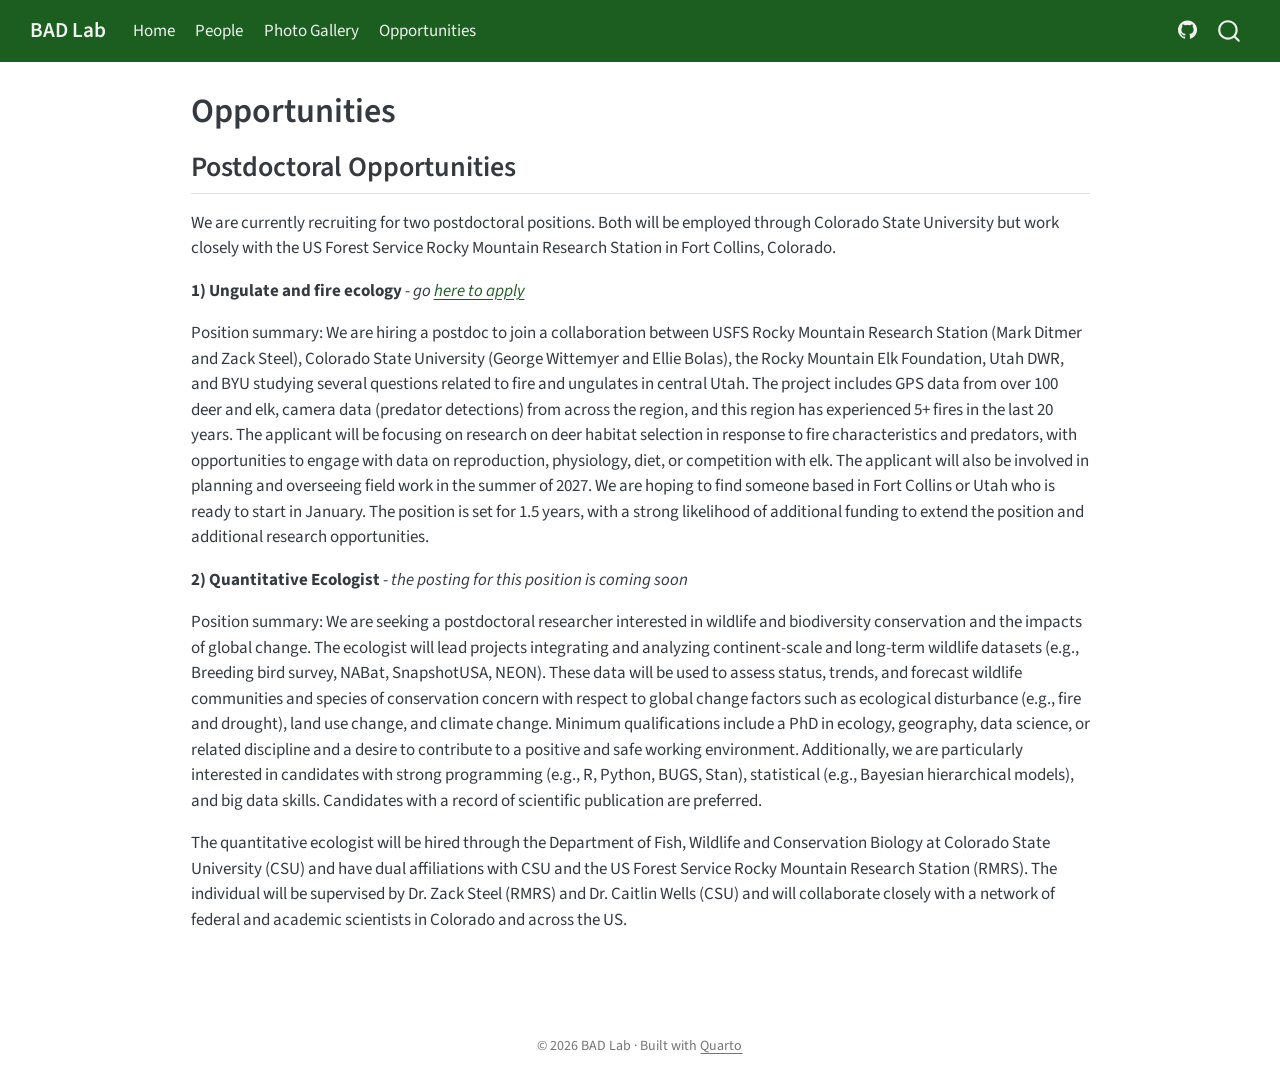
==== commit 2c12b80f: "Built site for gh-pages" ====
--- a/contact.html
+++ b/contact.html
@@ -155,13 +155,9 @@
 <section id="postdoctoral-opportunities" class="level2">
 <h2 class="anchored" data-anchor-id="postdoctoral-opportunities">Postdoctoral Opportunities</h2>
 <p>We are currently recruiting for two postdoctoral positions. Both will be employed through Colorado State University but work closely with the US Forest Service Rocky Mountain Research Station in Fort Collins, Colorado.</p>
-<ol type="1">
-<li>Ungulate and fire ecology - go here to apply</li>
-</ol>
+<p><strong>1) Ungulate and fire ecology</strong> - <em>go <a href="https://csusystem.wd12.myworkdayjobs.com/fortcollins_careers/job/Fort-Collins-CO/Postdoctoral-Researcher--Ungulate-Fire_R2026108038">here to apply</a></em></p>
 <p>Position summary: We are hiring a postdoc to join a collaboration between USFS Rocky Mountain Research Station (Mark Ditmer and Zack Steel), Colorado State University (George Wittemyer and Ellie Bolas), the Rocky Mountain Elk Foundation, Utah DWR, and BYU studying several questions related to fire and ungulates in central Utah. The project includes GPS data from over 100 deer and elk, camera data (predator detections) from across the region, and this region has experienced 5+ fires in the last 20 years. The applicant will be focusing on research on deer habitat selection in response to fire characteristics and predators, with opportunities to engage with data on reproduction, physiology, diet, or competition with elk. The applicant will also be involved in planning and overseeing field work in the summer of 2027. We are hoping to find someone based in Fort Collins or Utah who is ready to start in January. The position is set for 1.5 years, with a strong likelihood of additional funding to extend the position and additional research opportunities.</p>
-<ol start="2" type="1">
-<li>Quantitative Ecologist - <em>the posting for this position is coming soon</em></li>
-</ol>
+<p><strong>2) Quantitative Ecologist</strong> - <em>the posting for this position is coming soon</em></p>
 <p>Position summary: We are seeking a postdoctoral researcher interested in wildlife and biodiversity conservation and the impacts of global change. The ecologist will lead projects integrating and analyzing continent-scale and long-term wildlife datasets (e.g., Breeding bird survey, NABat, SnapshotUSA, NEON). These data will be used to assess status, trends, and forecast wildlife communities and species of conservation concern with respect to global change factors such as ecological disturbance (e.g., fire and drought), land use change, and climate change. Minimum qualifications include a PhD in ecology, geography, data science, or related discipline and a desire to contribute to a positive and safe working environment. Additionally, we are particularly interested in candidates with strong programming (e.g., R, Python, BUGS, Stan), statistical (e.g., Bayesian hierarchical models), and big data skills. Candidates with a record of scientific publication are preferred.</p>
 <p>The quantitative ecologist will be hired through the Department of Fish, Wildlife and Conservation Biology at Colorado State University (CSU) and have dual affiliations with CSU and the US Forest Service Rocky Mountain Research Station (RMRS). The individual will be supervised by Dr.&nbsp;Zack Steel (RMRS) and Dr.&nbsp;Caitlin Wells (CSU) and will collaborate closely with a network of federal and academic scientists in Colorado and across the US.</p>
 
